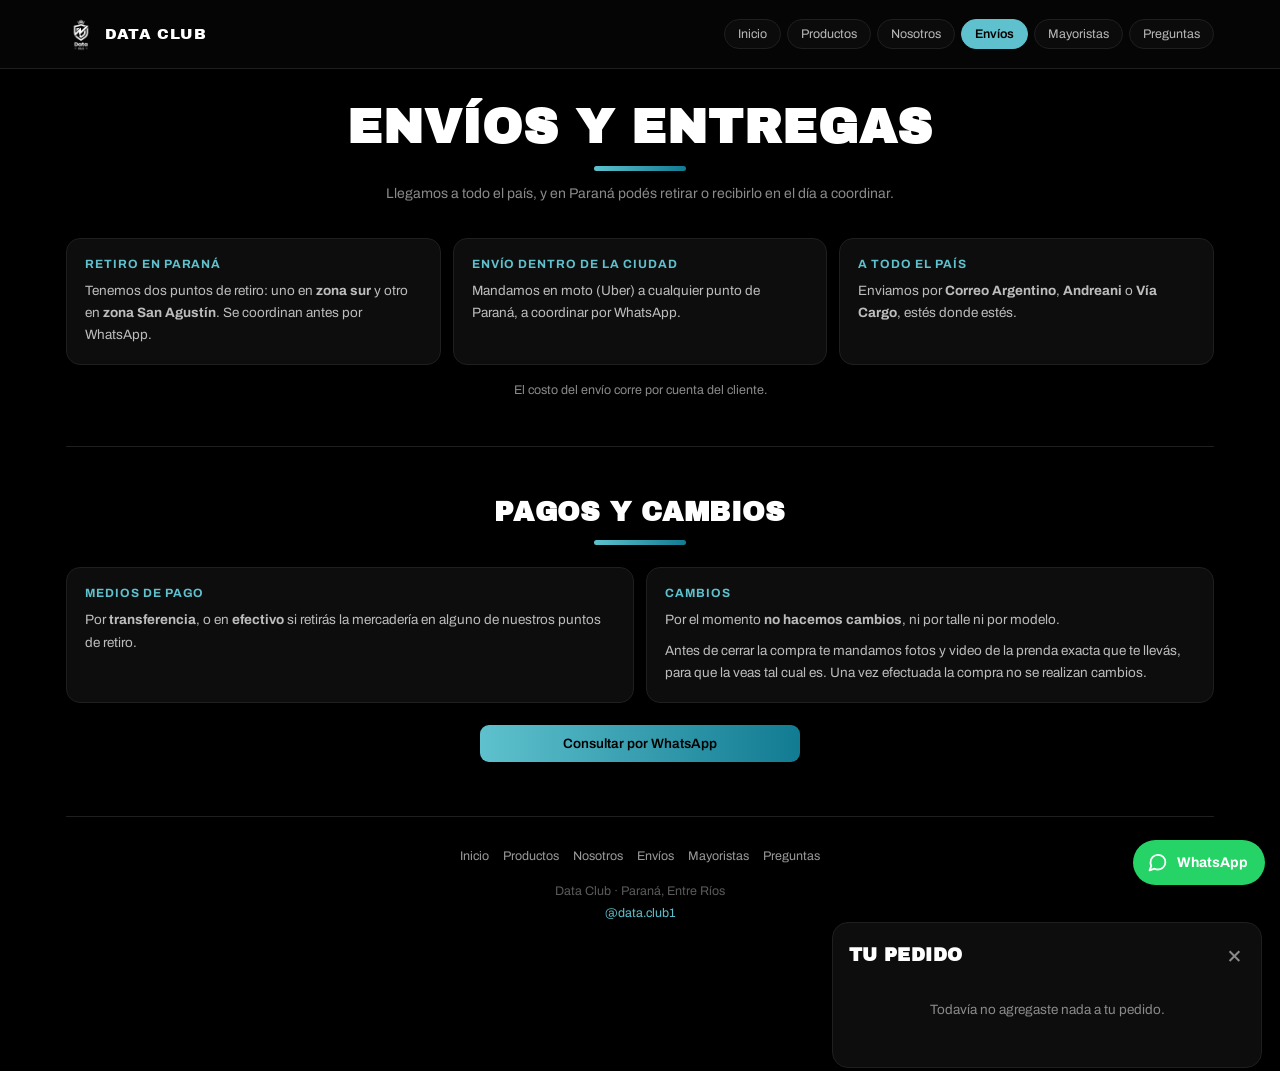
==== envios/index.html @ de16795c "Reorganizar el sitio en seis paginas Deja de ser un catalogo de una sola pagina y pasa a ser la web " ====
<!DOCTYPE html>
<html lang="es-AR">
<head>
<meta charset="utf-8">
<meta name="viewport" content="width=device-width, initial-scale=1">
<title>Envíos y entregas · Data Club</title>
<meta name="description" content="Envíos a todo el país, moto dentro de Paraná y dos puntos de retiro. Medios de pago y política de cambios.">
<meta property="og:title" content="Envíos y entregas · Data Club">
<meta property="og:description" content="Envíos a todo el país, moto dentro de Paraná y dos puntos de retiro. Medios de pago y política de cambios.">
<meta property="og:type" content="website">
<link rel="icon" href="/logo.png">
<link rel="preconnect" href="https://fonts.googleapis.com">
<link rel="preconnect" href="https://fonts.gstatic.com" crossorigin>
<link href="https://fonts.googleapis.com/css2?family=Archivo:wght@400;600&family=Archivo+Black&display=swap" rel="stylesheet">
<link rel="stylesheet" href="/estilo.css">
</head>
<body>
<header class="top">
  <div class="in">
    <a class="brand" href="/"><img src="/logo.png" alt=""><span>DATA CLUB</span></a>
    <nav class="nav"><a href="/">Inicio</a><a href="/productos/">Productos</a><a href="/nosotros/">Nosotros</a><a href="/envios/" aria-current="page">Envíos</a><a href="/mayoristas/">Mayoristas</a><a href="/preguntas/">Preguntas</a></nav>
  </div>
</header>

<div class="wrap">

  <div class="phead">
    <h1>ENVÍOS Y ENTREGAS</h1>
    <div class="rule"></div>
    <p class="sub">Llegamos a todo el país, y en Paraná podés retirar o recibirlo en el día a coordinar.</p>
  </div>

  <section class="sec">
    <div class="cols">
      <div class="box">
        <h3>Retiro en Paraná</h3>
        <p>Tenemos dos puntos de retiro: uno en <b>zona sur</b> y otro en <b>zona San Agustín</b>.
           Se coordinan antes por WhatsApp.</p>
      </div>
      <div class="box">
        <h3>Envío dentro de la ciudad</h3>
        <p>Mandamos en moto (Uber) a cualquier punto de Paraná, a coordinar por WhatsApp.</p>
      </div>
      <div class="box">
        <h3>A todo el país</h3>
        <p>Enviamos por <b>Correo Argentino</b>, <b>Andreani</b> o <b>Vía Cargo</b>,
           estés donde estés.</p>
      </div>
    </div>
    <p class="note">El costo del envío corre por cuenta del cliente.</p>
  </section>

  <section class="sec">
    <h2>PAGOS Y CAMBIOS</h2>
    <div class="rule"></div>
    <div class="cols">
      <div class="box">
        <h3>Medios de pago</h3>
        <p>Por <b>transferencia</b>, o en <b>efectivo</b> si retirás la mercadería
           en alguno de nuestros puntos de retiro.</p>
      </div>
      <div class="box">
        <h3>Cambios</h3>
        <p>Por el momento <b>no hacemos cambios</b>, ni por talle ni por modelo.</p>
        <p>Antes de cerrar la compra te mandamos fotos y video de la prenda exacta que te llevás,
           para que la veas tal cual es. Una vez efectuada la compra no se realizan cambios.</p>
      </div>
    </div>
    <a class="btn vertodo" href="https://wa.me/5493434068333?text=Hola%20Data%20Club%21%20Te%20quiero%20hacer%20una%20consulta." target="_blank" rel="noopener">Consultar por WhatsApp</a>
  </section>

  <footer>
    <div class="fnav"><a href="/">Inicio</a><a href="/productos/">Productos</a><a href="/nosotros/">Nosotros</a><a href="/envios/">Envíos</a><a href="/mayoristas/">Mayoristas</a><a href="/preguntas/">Preguntas</a></div>
    Data Club · Paraná, Entre Ríos<br>
    <a href="https://instagram.com/data.club1" target="_blank" rel="noopener">@data.club1</a>
  </footer>
</div>

<button class="cartfab" id="cartfab" aria-label="Ver tu pedido">
  <svg width="18" height="18" viewBox="0 0 24 24" fill="none" stroke="#000" stroke-width="2.2"
       stroke-linecap="round" stroke-linejoin="round" aria-hidden="true">
    <path d="M5 8h14l-1.2 11.1a2 2 0 0 1-2 1.9H8.2a2 2 0 0 1-2-1.9L5 8z"/>
    <path d="M9 8V6.4A3 3 0 0 1 12 3.4a3 3 0 0 1 3 3V8"/>
  </svg>
  <span>Tu pedido</span><span class="cnt" id="cartn">0</span>
</button>
<div class="ov" id="ov"></div>
<aside class="sheet" id="sheet" role="dialog" aria-modal="true" aria-label="Tu pedido">
  <div class="sh-head"><h3>TU PEDIDO</h3><button class="sh-x" id="shx" aria-label="Cerrar">&times;</button></div>
  <div id="items"></div>
  <div id="foot"></div>
</aside>
<a class="wafab" href="https://wa.me/5493434068333?text=Hola%20Data%20Club%21%20Te%20quiero%20hacer%20una%20consulta." target="_blank" rel="noopener" aria-label="Escribinos por WhatsApp">
  <svg width="21" height="21" viewBox="0 0 24 24" fill="none" stroke="#fff" stroke-width="2.1"
       stroke-linecap="round" stroke-linejoin="round" aria-hidden="true">
    <path d="M21 11.6a8.4 8.4 0 0 1-8.5 8.4 8.7 8.7 0 0 1-3.9-.9L3 21l1.9-5.1A8.3 8.3 0 0 1 4 12.1 8.4 8.4 0 0 1 12.5 3.2 8.4 8.4 0 0 1 21 11.6z"/>
  </svg>
  <span>WhatsApp</span>
</a>
<div class="toast" id="toast"></div>
<script src="/app.js" defer></script>
</body>
</html>
---- estilo.css ----
:root{--bg:#000;--card:#0d0d0d;--line:#1f1f1f;--turq:#5EC1CD;--teal:#117B92;--muted:#8a8a8a}
*{box-sizing:border-box;margin:0;padding:0}
body{background:var(--bg);color:#fff;font-family:Archivo,system-ui,sans-serif;-webkit-font-smoothing:antialiased}
img{max-width:100%}
.wrap{max-width:1180px;margin:0 auto;padding:0 16px 146px}

/* ---------- barra superior ---------- */
.top{border-bottom:1px solid var(--line);background:#050505}
.top .in{max-width:1180px;margin:0 auto;padding:13px 16px;display:flex;align-items:center;
  justify-content:space-between;gap:14px;flex-wrap:wrap}
.brand{display:flex;align-items:center;gap:9px;text-decoration:none;color:#fff}
.brand img{width:30px;height:auto}
.brand span{font-family:'Archivo Black',Archivo,sans-serif;font-size:15px;letter-spacing:.04em}
.nav{display:flex;flex-wrap:wrap;gap:6px}
.nav a{font-size:12.5px;color:#b9b9b9;text-decoration:none;border:1px solid var(--line);
  background:#0b0b0b;border-radius:999px;padding:7px 13px;transition:.15s;white-space:nowrap}
.nav a:hover{border-color:var(--teal);color:var(--turq)}
.nav a[aria-current=page]{background:var(--turq);border-color:var(--turq);color:#000;font-weight:600}
@media(max-width:620px){.top .in{justify-content:center}.nav{justify-content:center}}

/* ---------- encabezados ---------- */
.hero{text-align:center;padding:40px 0 30px}
.hero img{width:76px;height:auto;display:block;margin:0 auto 16px}
h1{font-family:'Archivo Black',Archivo,sans-serif;font-size:clamp(30px,8vw,48px);
  letter-spacing:.02em;line-height:1.02;text-align:center}
.rule{width:92px;height:5px;margin:14px auto 12px;border-radius:3px;
  background:linear-gradient(90deg,var(--turq),var(--teal))}
.sub{color:var(--muted);font-size:14px;line-height:1.6;text-align:center;max-width:540px;margin:0 auto}
.sub b{color:var(--turq);font-weight:600}
.phead{padding:34px 0 24px}
.cta{display:flex;gap:10px;justify-content:center;flex-wrap:wrap;margin-top:22px}
.cta a{text-decoration:none;font-size:14px;font-weight:600;padding:12px 22px;border-radius:10px;
  font-family:inherit}
.cta .p{background:linear-gradient(90deg,var(--turq),var(--teal));color:#000}
.cta .g{border:1px solid var(--line);color:#dcdcdc;background:#0b0b0b}
.cta .g:hover{border-color:var(--teal);color:var(--turq)}

/* ---------- franja de ventajas ---------- */
.perks{display:grid;gap:10px;grid-template-columns:repeat(auto-fit,minmax(200px,1fr));margin-top:34px}
.perk{background:var(--card);border:1px solid var(--line);border-radius:12px;padding:15px;text-align:center}
.perk b{display:block;font-size:13px;color:var(--turq);letter-spacing:.05em;text-transform:uppercase;
  margin-bottom:5px}
.perk span{font-size:12.5px;color:#aaa;line-height:1.5}

/* ---------- buscador ---------- */
.bar{position:sticky;top:0;z-index:20;background:rgba(0,0,0,.93);
  backdrop-filter:blur(8px);padding:12px 0 10px;border-bottom:1px solid var(--line)}
input[type=search]{width:100%;padding:12px 14px;border-radius:11px;border:1px solid var(--line);
  background:#0b0b0b;color:#fff;font:inherit;font-size:15px}
input[type=search]::placeholder{color:#5c5c5c}
input[type=search]:focus{outline:none;border-color:var(--teal)}
.chips{display:flex;gap:7px;overflow-x:auto;margin-top:10px;padding-bottom:2px;scrollbar-width:none}
.chips::-webkit-scrollbar{display:none}
.chip{flex:0 0 auto;padding:7px 14px;border-radius:999px;border:1px solid var(--line);
  background:#0b0b0b;color:#b9b9b9;font-size:13px;cursor:pointer;white-space:nowrap;font-family:inherit}
.chip[aria-pressed=true]{background:var(--turq);border-color:var(--turq);color:#000;font-weight:600}
.count{color:var(--muted);font-size:12.5px;margin:16px 0 10px}

/* ---------- grilla de productos ---------- */
.grid{display:grid;gap:13px;grid-template-columns:repeat(2,minmax(0,1fr))}
@media(min-width:680px){.grid{grid-template-columns:repeat(3,minmax(0,1fr))}}
@media(min-width:960px){.grid{grid-template-columns:repeat(4,minmax(0,1fr))}}
.card{background:var(--card);border:1px solid var(--line);border-radius:14px;overflow:hidden;
  display:flex;flex-direction:column}
.ph{position:relative;aspect-ratio:4/5;background:#0a0a0a;overflow:hidden}
.ph img{width:100%;height:100%;object-fit:cover;display:block}
.noimg{width:100%;height:100%;display:flex;flex-direction:column;align-items:center;
  justify-content:center;gap:9px;color:#2f2f2f}
.noimg span{font-size:10.5px;letter-spacing:.09em;text-transform:uppercase;color:#3d3d3d}
.tag{position:absolute;top:9px;left:9px;background:var(--turq);color:#000;font-size:10.5px;
  font-weight:600;letter-spacing:.05em;text-transform:uppercase;padding:4px 8px;border-radius:5px}
.qual{position:absolute;top:9px;right:9px;font-size:10px;letter-spacing:.07em;text-transform:uppercase;
  padding:4px 8px;border-radius:5px;background:rgba(0,0,0,.72);border:1px solid var(--line);color:#c9c9c9}
.qual.pre{border-color:var(--teal);color:var(--turq)}
.body{padding:12px 12px 14px;display:flex;flex-direction:column;gap:7px;flex:1}
.club{font-family:'Archivo Black',Archivo,sans-serif;font-size:14.5px;line-height:1.15;text-transform:uppercase}
.model{color:var(--muted);font-size:12.5px;margin-top:-3px}
.sizes{display:flex;flex-wrap:wrap;gap:5px;margin-top:2px}
.sz{font-size:12.5px;font-weight:600;padding:7px 12px;border-radius:7px;border:1px solid #2b2b2b;
  color:#eaeaea;background:#141414;cursor:pointer;font-family:inherit;transition:.12s}
.sz:hover{border-color:var(--turq);color:var(--turq)}
.sz:active{background:var(--turq);color:#000;border-color:var(--turq)}
.hint{font-size:11px;color:#6d6d6d;margin-top:-1px}
.price{font-family:'Archivo Black',Archivo,sans-serif;font-size:19px;color:var(--turq);
  margin-top:auto;padding-top:6px}
.btn{display:block;text-align:center;text-decoration:none;padding:11px;border-radius:9px;font-size:13.5px;
  font-weight:600;color:#000;background:linear-gradient(90deg,var(--turq),var(--teal));border:0;
  cursor:pointer;font-family:inherit;width:100%}
.btn:active{opacity:.82}
.state{text-align:center;color:var(--muted);padding:56px 16px;font-size:14px;line-height:1.6}
.vertodo{max-width:320px;margin:22px auto 0}

/* ---------- secciones ---------- */
.sec{padding:50px 0 0;margin-top:46px;border-top:1px solid var(--line);scroll-margin-top:20px}
.sec:first-of-type{border-top:0;margin-top:0;padding-top:8px}
.sec h2{font-family:'Archivo Black',Archivo,sans-serif;font-size:clamp(20px,5.6vw,27px);
  text-align:center;letter-spacing:.02em}
.sec .rule{margin:13px auto 22px}
.lead{max-width:620px;margin:0 auto;color:#c7c7c7;font-size:14.5px;line-height:1.75}
.lead p+p{margin-top:13px}
.lead b{color:var(--turq);font-weight:600}
.kick{text-align:center;color:#8a8a8a;font-size:13.5px;font-style:italic;margin-top:20px}
.note{margin-top:15px;text-align:center;color:var(--muted);font-size:12.5px;line-height:1.6}
.note b{color:#d6d6d6;font-weight:600}
.cols{display:grid;gap:12px;grid-template-columns:repeat(auto-fit,minmax(228px,1fr))}
.box{background:var(--card);border:1px solid var(--line);border-radius:14px;padding:18px}
.box h3{font-size:12px;letter-spacing:.08em;text-transform:uppercase;color:var(--turq);margin-bottom:9px}
.box p{color:#bdbdbd;font-size:13.5px;line-height:1.65}
.box p+p{margin-top:8px}
.steps{counter-reset:s;display:grid;gap:12px;grid-template-columns:repeat(auto-fit,minmax(228px,1fr))}
.step{position:relative;background:var(--card);border:1px solid var(--line);
  border-radius:14px;padding:17px 17px 18px 56px}
.step::before{counter-increment:s;content:counter(s);position:absolute;left:16px;top:16px;
  width:28px;height:28px;border-radius:50%;display:grid;place-items:center;
  background:linear-gradient(135deg,var(--turq),var(--teal));color:#000;
  font-family:'Archivo Black',Archivo,sans-serif;font-size:14px}
.step h3{font-size:14px;margin-bottom:6px}
.step p{color:#bdbdbd;font-size:13.5px;line-height:1.65}
.mayo{background:var(--card);border:1px solid var(--line);border-radius:16px;padding:28px 20px;
  display:flex;flex-direction:column;align-items:center;gap:14px;text-align:center}
.big{font-family:'Archivo Black',Archivo,sans-serif;font-size:clamp(25px,7vw,34px);
  color:var(--turq);line-height:1.05}
.mayo p{color:#bdbdbd;font-size:13.5px;line-height:1.7;max-width:480px}
.mayo .btn{max-width:290px}
.faq{max-width:720px;margin:0 auto;display:flex;flex-direction:column;gap:9px}
.faq details{background:var(--card);border:1px solid var(--line);border-radius:12px}
.faq summary{cursor:pointer;list-style:none;padding:15px 46px 15px 16px;
  font-size:14px;font-weight:600;position:relative}
.faq summary::-webkit-details-marker{display:none}
.faq summary::after{content:"+";position:absolute;right:17px;top:50%;transform:translateY(-50%);
  color:var(--turq);font-size:21px;line-height:1;font-weight:400}
.faq details[open] summary{color:var(--turq)}
.faq details[open] summary::after{content:"\2212"}
.faq details p{padding:0 16px 16px;color:#b5b5b5;font-size:13.5px;line-height:1.7}

/* ---------- instagram ---------- */
.handle{display:block;text-align:center;color:var(--turq);text-decoration:none;
  font-size:14.5px;font-weight:600;margin-bottom:20px}
.handle:hover{text-decoration:underline}
.iggrid{display:grid;gap:11px;grid-template-columns:repeat(3,minmax(0,1fr))}
.igp{position:relative;display:block;aspect-ratio:1;border-radius:12px;overflow:hidden;
  background:#0a0a0a;border:1px solid var(--line)}
.igp img{width:100%;height:100%;object-fit:cover;display:block;transition:.25s}
.igp:hover img{transform:scale(1.06);opacity:.86}
.igp .vid{position:absolute;bottom:8px;right:8px;background:rgba(0,0,0,.66);color:#fff;
  font-size:10px;line-height:1;padding:5px 6px;border-radius:5px}
.igmore{max-width:300px;margin:16px auto 0}
.igbox{background:var(--card);border:1px solid var(--line);border-radius:14px;
  padding:26px 20px;display:flex;flex-direction:column;align-items:center;gap:15px}
.igbox p{color:var(--muted);font-size:13.5px;line-height:1.6;max-width:430px;text-align:center}
.igbox .btn{max-width:270px}

/* ---------- pie ---------- */
footer{border-top:1px solid var(--line);margin-top:54px;padding:28px 0 0;text-align:center;
  color:#5a5a5a;font-size:12.5px;line-height:1.8}
footer a{color:var(--turq);text-decoration:none}
footer .fnav{display:flex;flex-wrap:wrap;gap:4px 14px;justify-content:center;margin-bottom:12px}
footer .fnav a{color:#9a9a9a;font-size:12.5px}
footer .fnav a:hover{color:var(--turq)}

/* ---------- flotantes ---------- */
.wafab{position:fixed;right:15px;bottom:15px;z-index:55;display:inline-flex;align-items:center;
  gap:9px;background:#25D366;color:#fff;text-decoration:none;border-radius:999px;
  padding:12px 17px 12px 14px;font-size:14px;font-weight:700;font-family:inherit;
  box-shadow:0 12px 28px rgba(0,0,0,.6);transition:transform .16s}
.wafab:hover{transform:translateY(-2px)}
.cartfab{position:fixed;right:15px;bottom:74px;z-index:56;display:none;align-items:center;gap:9px;
  background:linear-gradient(90deg,var(--turq),var(--teal));color:#000;border:0;border-radius:999px;
  padding:12px 16px;font-family:inherit;font-size:14px;font-weight:700;cursor:pointer;
  box-shadow:0 12px 28px rgba(0,0,0,.6)}
.cartfab.on{display:inline-flex}
.cartfab .cnt{background:#000;color:var(--turq);border-radius:999px;min-width:21px;height:21px;
  display:grid;place-items:center;font-size:12px;padding:0 6px}
.ov{position:fixed;inset:0;background:rgba(0,0,0,.74);z-index:70;opacity:0;visibility:hidden;transition:.2s}
.ov.on{opacity:1;visibility:visible}
.sheet{position:fixed;left:0;right:0;bottom:0;z-index:71;background:#0d0d0d;
  border-top:1px solid var(--line);border-radius:18px 18px 0 0;padding:18px 16px 22px;
  transform:translateY(103%);transition:transform .26s;max-height:86vh;overflow:auto}
.sheet.on{transform:translateY(0)}
@media(min-width:720px){
  .sheet{left:auto;right:18px;bottom:18px;width:430px;border:1px solid var(--line);
    border-radius:16px;max-height:76vh;transform:translateY(calc(100% + 40px))}
  .sheet.on{transform:translateY(0)}
}
.sh-head{display:flex;align-items:center;justify-content:space-between;margin-bottom:6px}
.sh-head h3{font-family:'Archivo Black',Archivo,sans-serif;font-size:18px;letter-spacing:.02em}
.sh-x{background:none;border:0;color:#8a8a8a;font-size:27px;line-height:1;cursor:pointer;
  padding:0 2px;font-family:inherit}
.it{display:flex;gap:11px;align-items:flex-start;padding:13px 0;border-top:1px solid var(--line)}
.it-n{flex:1;min-width:0}
.it-t{font-size:13.5px;font-weight:600;line-height:1.35}
.it-s{font-size:12px;color:var(--muted);margin-top:3px}
.it-p{font-size:13.5px;color:var(--turq);font-weight:700;white-space:nowrap;padding-top:1px}
.qty{display:flex;align-items:center;gap:9px;margin-top:8px}
.qty button{width:27px;height:27px;border-radius:7px;border:1px solid #2b2b2b;background:#141414;
  color:#eaeaea;font-family:inherit;font-size:15px;line-height:1;cursor:pointer}
.qty button:hover{border-color:var(--turq);color:var(--turq)}
.qty span{font-size:13.5px;min-width:16px;text-align:center}
.qty .rm{width:auto;height:auto;margin-left:auto;border:0;background:none;color:#6d6d6d;
  font-size:12px;padding:4px 0}
.qty .rm:hover{color:#c45b5b}
.tot{display:flex;justify-content:space-between;align-items:baseline;
  border-top:1px solid var(--line);padding-top:15px;margin-bottom:14px}
.tot b{font-family:'Archivo Black',Archivo,sans-serif;font-size:21px;color:var(--turq)}
.empty{color:var(--muted);font-size:13.5px;text-align:center;padding:28px 0}
.seguir{display:block;width:100%;text-align:center;color:var(--muted);font-size:12.5px;
  margin-top:12px;background:none;border:0;cursor:pointer;font-family:inherit}
.toast{position:fixed;left:50%;bottom:134px;transform:translateX(-50%) translateY(140%);
  opacity:0;visibility:hidden;pointer-events:none;
  background:var(--turq);color:#000;font-size:13px;font-weight:600;padding:11px 18px;border-radius:9px;
  transition:transform .25s,opacity .25s;z-index:60;max-width:90vw;text-align:center}
.toast.on{transform:translateX(-50%) translateY(0);opacity:1;visibility:visible}
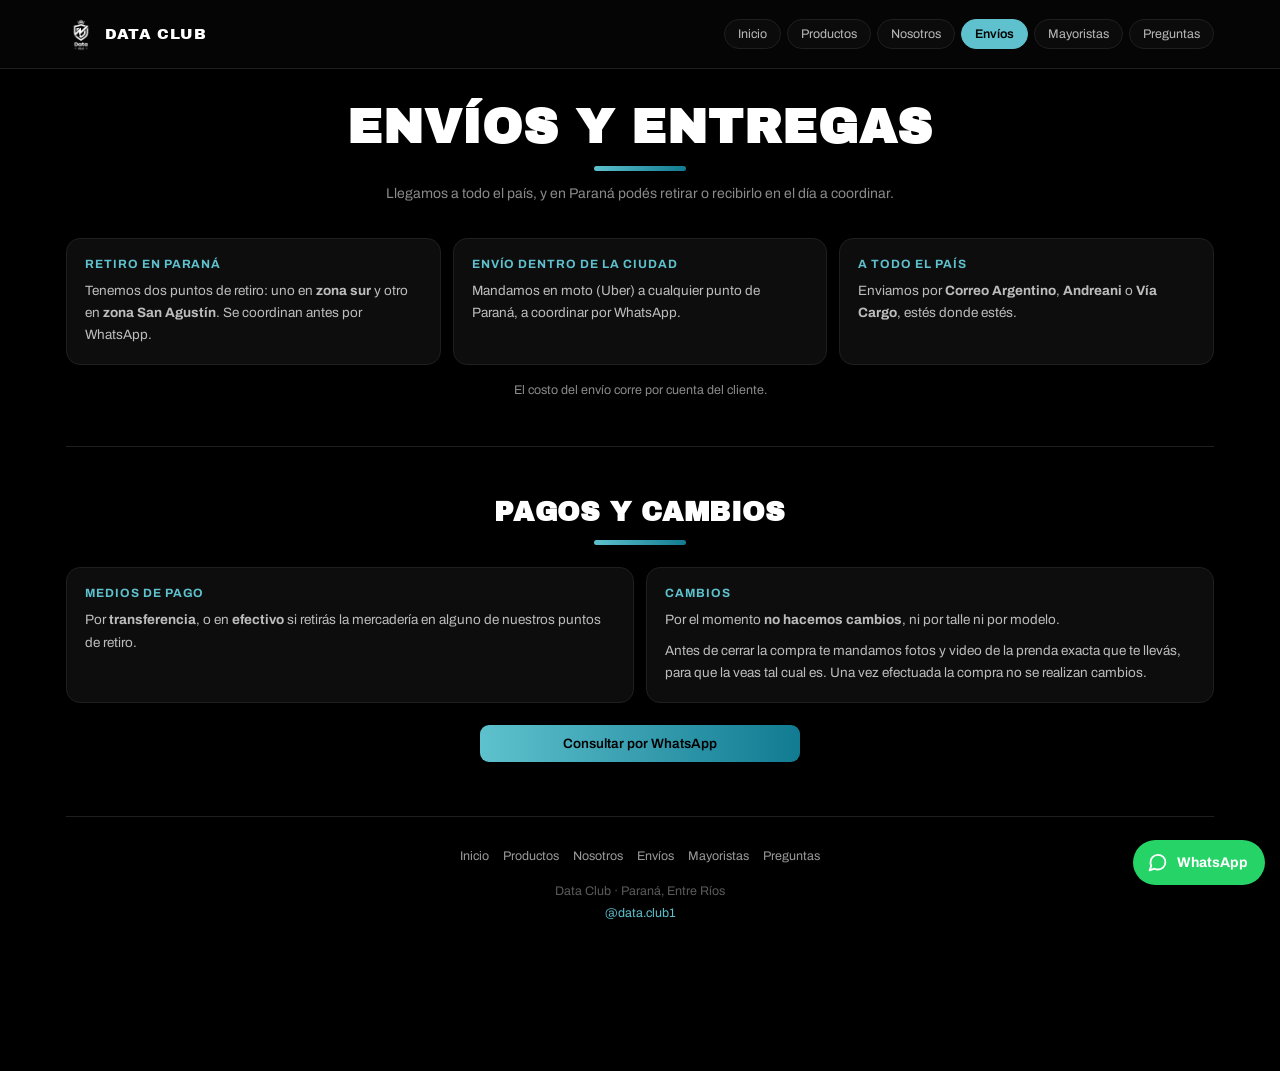
==== commit 5834c4b7: "Elegir el talle ya no agrega al pedido, y arreglar el cierre de la ficha - El talle se selecciona y " ====
--- a/envios/index.html
+++ b/envios/index.html
@@ -85,6 +85,14 @@
   <span>Tu pedido</span><span class="cnt" id="cartn">0</span>
 </button>
 <div class="ov" id="ov"></div>
+<div class="ov" id="ov2"></div>
+<div class="modal" id="ficha" role="dialog" aria-modal="true" aria-label="Producto">
+  <div class="fbar">
+    <button class="fback" id="fback">← Volver al catálogo</button>
+    <button class="sh-x" id="fx" aria-label="Cerrar">&times;</button>
+  </div>
+  <div id="fcont"></div>
+</div>
 <aside class="sheet" id="sheet" role="dialog" aria-modal="true" aria-label="Tu pedido">
   <div class="sh-head"><h3>TU PEDIDO</h3><button class="sh-x" id="shx" aria-label="Cerrar">&times;</button></div>
   <div id="items"></div>
--- a/estilo.css
+++ b/estilo.css
@@ -175,8 +175,9 @@
 .ov.on{opacity:1;visibility:visible}
 .sheet{position:fixed;left:0;right:0;bottom:0;z-index:71;background:#0d0d0d;
   border-top:1px solid var(--line);border-radius:18px 18px 0 0;padding:18px 16px 22px;
-  transform:translateY(103%);transition:transform .26s;max-height:86vh;overflow:auto}
-.sheet.on{transform:translateY(0)}
+  transform:translateY(103%);transition:transform .26s;max-height:86vh;overflow:auto;
+  visibility:hidden;pointer-events:none}
+.sheet.on{transform:translateY(0);visibility:visible;pointer-events:auto}
 @media(min-width:720px){
   .sheet{left:auto;right:18px;bottom:18px;width:430px;border:1px solid var(--line);
     border-radius:16px;max-height:76vh;transform:translateY(calc(100% + 40px))}
@@ -210,3 +211,78 @@
   background:var(--turq);color:#000;font-size:13px;font-weight:600;padding:11px 18px;border-radius:9px;
   transition:transform .25s,opacity .25s;z-index:60;max-width:90vw;text-align:center}
 .toast.on{transform:translateX(-50%) translateY(0);opacity:1;visibility:visible}
+
+/* ---------- ficha de producto ---------- */
+.ph{border:0;padding:0;display:block;width:100%;cursor:pointer;font-family:inherit}
+.club.lk{background:none;border:0;padding:0;color:#fff;text-align:left;cursor:pointer;
+  font-family:'Archivo Black',Archivo,sans-serif;font-size:14.5px;line-height:1.15;
+  text-transform:uppercase}
+.club.lk:hover{color:var(--turq)}
+.nfotos{position:absolute;bottom:9px;left:9px;background:rgba(0,0,0,.7);color:#dcdcdc;
+  font-size:10.5px;padding:4px 7px;border-radius:5px;border:1px solid var(--line)}
+.sz.last{border-color:#8a6a2b;color:#e8c377}
+.sz.last:hover{border-color:#e8c377;color:#e8c377}
+.last-l{font-size:11px;color:#e8c377;margin-top:-1px}
+.modal{position:fixed;left:0;right:0;bottom:0;z-index:73;background:#0d0d0d;
+  border-top:1px solid var(--line);border-radius:18px 18px 0 0;padding:18px 16px 26px;
+  transform:translateY(103%);transition:transform .26s;max-height:92vh;overflow:auto;
+  visibility:hidden;pointer-events:none}
+.modal.on{transform:translateY(0);visibility:visible;pointer-events:auto}
+@media(min-width:720px){
+  .modal{left:50%;top:50%;right:auto;bottom:auto;width:min(780px,92vw);max-height:88vh;
+    border:1px solid var(--line);border-radius:16px;opacity:0;
+    transform:translate(-50%,-46%);transition:opacity .2s,transform .2s}
+  .modal.on{transform:translate(-50%,-50%);opacity:1}
+  .fbody{display:grid;grid-template-columns:1fr 1fr;gap:22px;align-items:start}
+}
+.mx{position:absolute;top:10px;right:13px;z-index:3}
+.fmain{aspect-ratio:4/5;border-radius:12px;overflow:hidden;background:#0a0a0a;
+  border:1px solid var(--line)}
+.fmain img{width:100%;height:100%;object-fit:cover;display:block}
+.fthumbs{display:flex;gap:8px;margin-top:9px;overflow-x:auto;scrollbar-width:none}
+.fthumbs::-webkit-scrollbar{display:none}
+.fthumbs button{flex:0 0 auto;width:58px;height:58px;border-radius:8px;overflow:hidden;
+  border:1px solid var(--line);background:#0a0a0a;padding:0;cursor:pointer}
+.fthumbs button[aria-pressed=true]{border-color:var(--turq)}
+.fthumbs img{width:100%;height:100%;object-fit:cover;display:block}
+.finfo{padding-top:14px}
+@media(min-width:720px){.finfo{padding-top:4px}}
+.fqual{display:inline-block;font-size:10px;letter-spacing:.07em;text-transform:uppercase;
+  padding:4px 9px;border-radius:5px;border:1px solid var(--line);color:#c9c9c9}
+.fqual.pre{border-color:var(--teal);color:var(--turq)}
+.fclub{font-family:'Archivo Black',Archivo,sans-serif;font-size:23px;line-height:1.1;
+  text-transform:uppercase;margin-top:10px}
+.fmod{color:var(--muted);font-size:13.5px;margin-top:3px}
+.fprice{font-family:'Archivo Black',Archivo,sans-serif;font-size:27px;color:var(--turq);margin-top:12px}
+.flab{font-size:11.5px;letter-spacing:.07em;text-transform:uppercase;color:#8a8a8a;
+  margin:18px 0 8px}
+.fdesc{color:#b5b5b5;font-size:13.5px;line-height:1.7;margin:16px 0 18px}
+.ents{display:flex;flex-wrap:wrap;gap:7px;margin-bottom:12px}
+.ent{flex:1 1 auto;padding:9px 12px;border-radius:9px;border:1px solid #2b2b2b;background:#141414;
+  color:#cfcfcf;font-size:12.5px;cursor:pointer;font-family:inherit}
+.ent:hover{border-color:var(--teal);color:var(--turq)}
+.ent[aria-pressed=true]{background:var(--turq);border-color:var(--turq);color:#000;font-weight:600}
+.loc{width:100%;padding:10px 12px;border-radius:9px;border:1px solid #2b2b2b;background:#0b0b0b;
+  color:#fff;font:inherit;font-size:14px;margin-bottom:12px}
+.loc:focus{outline:none;border-color:var(--teal)}
+.qual.ret{border-color:#8a6a2b;color:#e8c377}
+.fqual.ret{border-color:#8a6a2b;color:#e8c377}
+.dors{font-size:11px;color:var(--turq);margin-top:-2px;letter-spacing:.02em}
+
+/* --- seleccion de talle y alta explicita --- */
+.sz[aria-pressed=true]{background:var(--turq);border-color:var(--turq);color:#000}
+.sz.last[aria-pressed=true]{background:#e8c377;border-color:#e8c377;color:#000}
+.addwrap{margin-top:3px}
+.add{padding:9px;font-size:12.5px}
+.btn2{display:block;width:100%;text-align:center;padding:11px;border-radius:9px;font-size:13.5px;
+  font-weight:600;background:#141414;border:1px solid #2b2b2b;color:#dcdcdc;cursor:pointer;
+  font-family:inherit;margin-top:9px;text-decoration:none}
+.btn2:hover{border-color:var(--teal);color:var(--turq)}
+
+/* --- barra fija de la ficha --- */
+.fbar{position:sticky;top:0;z-index:5;display:flex;align-items:center;justify-content:space-between;
+  gap:10px;margin:-18px -16px 12px;padding:11px 14px;background:#0d0d0d;
+  border-bottom:1px solid var(--line)}
+.fback{background:none;border:0;color:var(--turq);font-family:inherit;font-size:13.5px;
+  font-weight:600;cursor:pointer;padding:4px 2px}
+.fback:hover{text-decoration:underline}
